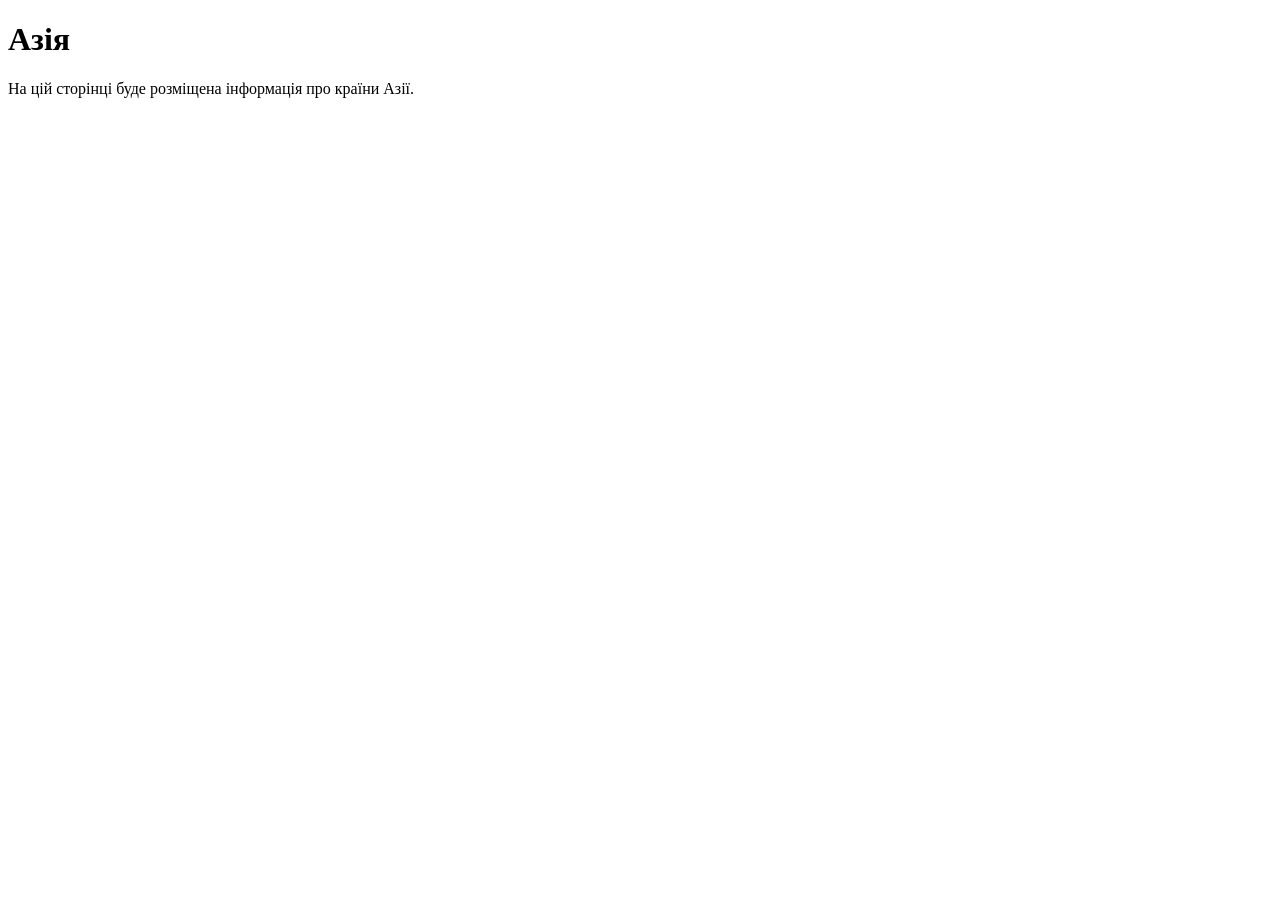
==== asia.html @ a2575bd5 "First version - Explore The World" ====
<!DOCTYPE html>
<html lang="uk">
<head>
    <meta charset="UTF-8">
    <title>Explore The World - Азія</title>
</head>
<body>

<h1>Азія</h1>

<p>На цій сторінці буде розміщена інформація про країни Азії.</p>

</body>
</html>
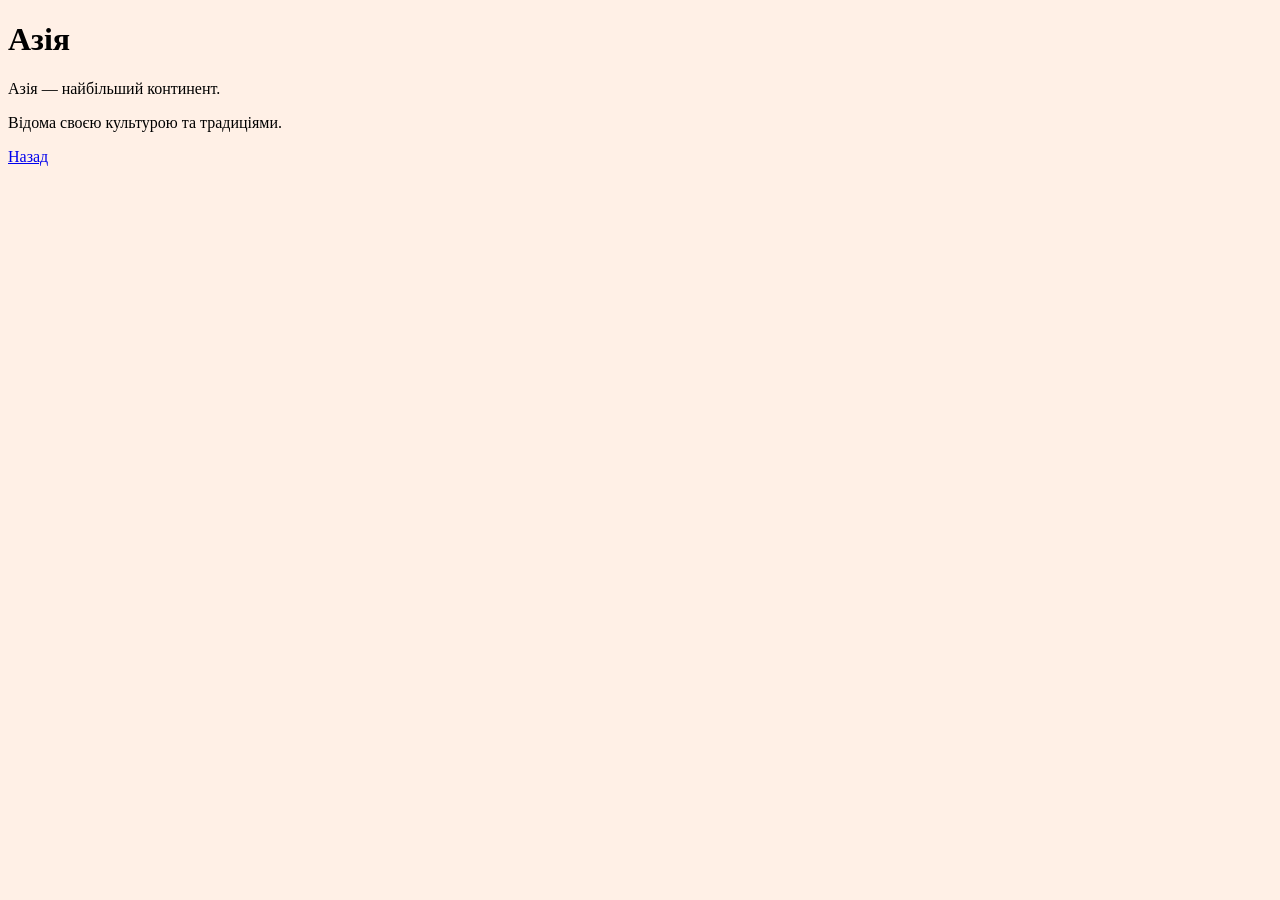
==== commit 772361f8: "Lab 2 - HTML elements added" ====
--- a/asia.html
+++ b/asia.html
@@ -2,13 +2,16 @@
 <html lang="uk">
 <head>
     <meta charset="UTF-8">
-    <title>Explore The World - Азія</title>
+    <title>Азія</title>
 </head>
-<body>
+<body bgcolor="#fff0e6">
 
 <h1>Азія</h1>
 
-<p>На цій сторінці буде розміщена інформація про країни Азії.</p>
+<p>Азія — найбільший континент.</p>
+<p>Відома своєю культурою та традиціями.</p>
+
+<a href="index.html">Назад</a>
 
 </body>
 </html>
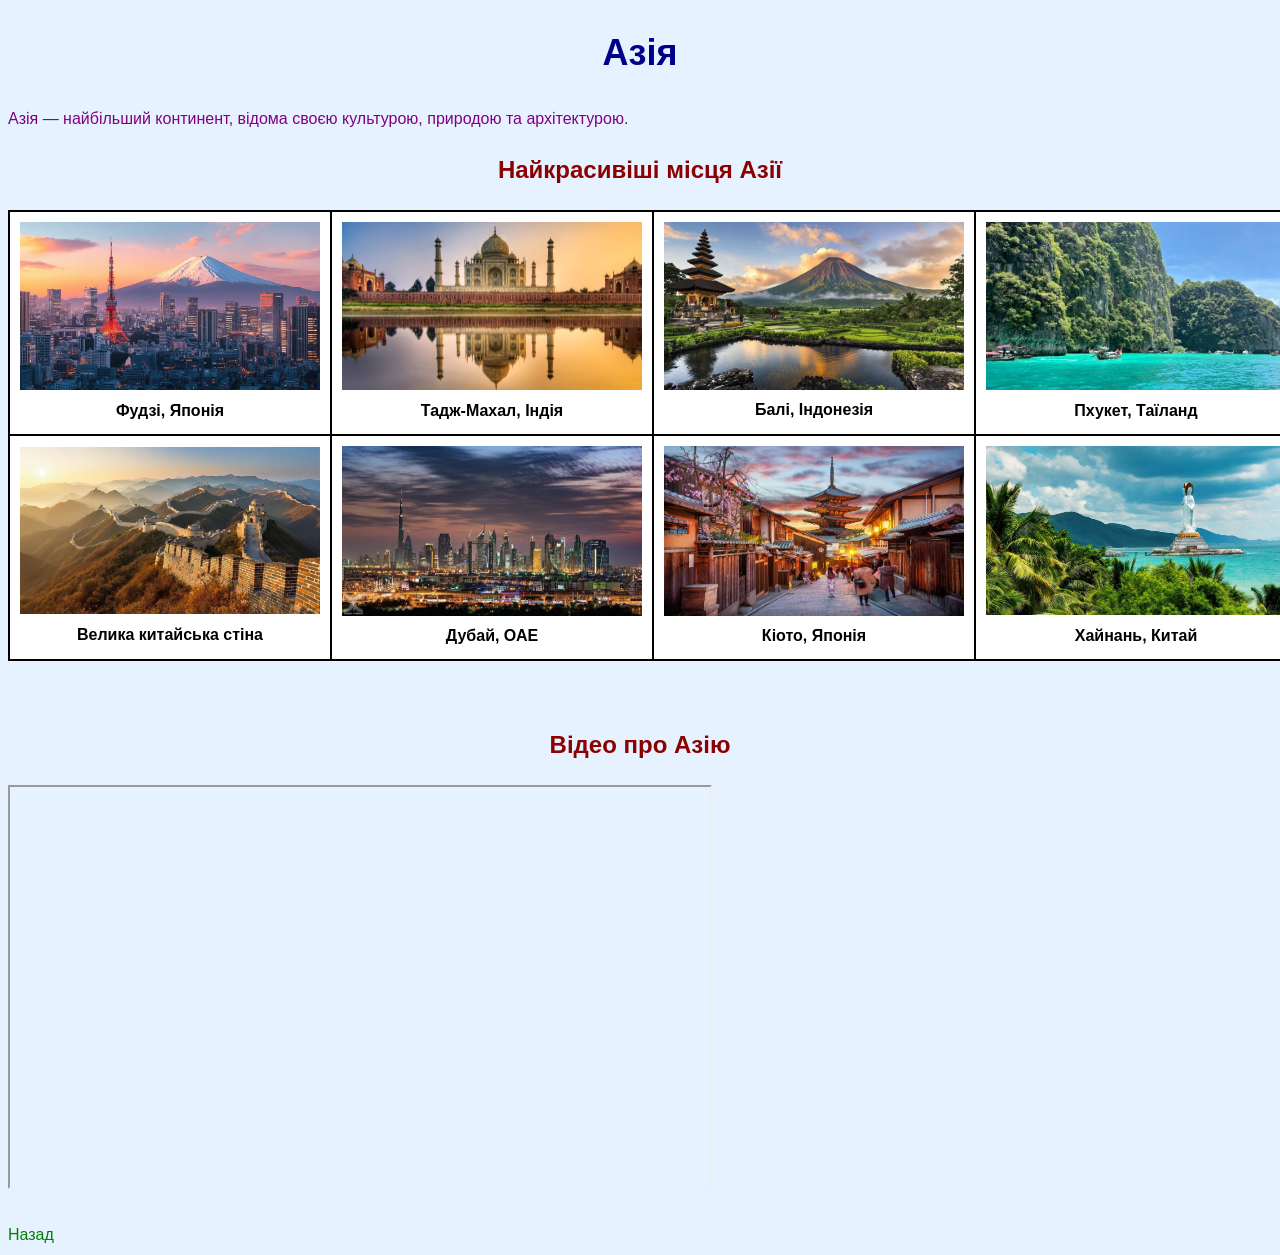
==== commit a614e212: "Lab 3: added CSS styles, selectors, tables" ====
--- a/asia.html
+++ b/asia.html
@@ -3,15 +3,77 @@
 <head>
     <meta charset="UTF-8">
     <title>Азія</title>
+
+    <link rel="stylesheet" href="style.css">
 </head>
-<body bgcolor="#fff0e6">
+<body>
 
-<h1>Азія</h1>
+<h1 class="page-title">Азія</h1>
 
-<p>Азія — найбільший континент.</p>
-<p>Відома своєю культурою та традиціями.</p>
+<p style="color: purple;">Азія — найбільший континент, відома своєю культурою, природою та архітектурою.</p>
 
-<a href="index.html">Назад</a>
+<h2 class="section-title">Найкрасивіші місця Азії</h2>
+
+<table class="content-table">
+
+<tr>
+    <td>
+        <img src="images/fuji.jpg" width="300"><br>
+        <b>Фудзі, Японія</b>
+    </td>
+
+    <td>
+        <img src="images/tajmahal.jpg" width="300"><br>
+        <b>Тадж-Махал, Індія</b>
+    </td>
+
+    <td>
+        <img src="images/bali.jpg" width="300"><br>
+        <b>Балі, Індонезія</b>
+    </td>
+
+    <td>
+        <img src="images/phuket.jpg" width="300"><br>
+        <b>Пхукет, Таїланд</b>
+    </td>
+</tr>
+
+<tr>
+    <td>
+        <img src="images/greatwall.jpg" width="300"><br>
+        <b>Велика китайська стіна</b>
+    </td>
+
+    <td>
+        <img src="images/dubai.jpg" width="300" height="170"><br>
+        <b>Дубай, ОАЕ</b>
+    </td>
+
+    <td>
+        <img src="images/kyoto.jpg" width="300" height="170"><br>
+        <b>Кіото, Японія</b>
+    </td>
+
+    <td>
+        <img src="images/khainani.jpg" width="300"><br>
+        <b>Хайнань, Китай</b>
+    </td>
+</tr>
+
+</table>
+
+<br>
+
+<h2 class="section-title">Відео про Азію</h2>
+
+<iframe width="700" height="400"
+src="https://www.youtube.com/embed/EF6yHjpETb8"
+allowfullscreen>
+</iframe>
+
+<br><br>
+
+<a href="index.html" class="nav-link">Назад</a>
 
 </body>
 </html>
--- a/style.css
+++ b/style.css
@@ -0,0 +1,74 @@
+body {
+    background-color: #e6f2ff;
+    font-family: Arial, sans-serif;
+    line-height: 1.6;
+}
+
+.travel-cards {
+    display: flex;
+    justify-content: center;
+    gap: 40px;
+    margin: 20px;
+}
+
+.card {
+    background-color: white;
+    width: 250px;
+    padding: 20px;
+    border-radius: 12px;
+    text-align: center;
+}
+
+.card h3 {
+    color: darkblue;
+}
+
+
+/* Заголовки */
+.page-title {
+    font-size: 36px;
+    color: darkblue;
+    text-align: center;
+}
+
+.section-title {
+    font-size: 24px;
+    color: darkred;
+    text-align: center;
+}
+
+/* Посилання */
+.nav-link {
+    color: green;
+    text-decoration: none;
+}
+
+/* Виділений текст */
+.text-highlight {
+    color: orange;
+    font-weight: bold;
+}
+
+/* Унікальний ID */
+#main-header {
+    font-size: 40px;
+}
+
+/* Таблиці */
+.content-table {
+    border-collapse: collapse;
+    width: 80%;
+    margin: 20px auto;
+    background-color: white;
+}
+
+.content-table th,
+.content-table td {
+    border: 2px solid black;
+    padding: 10px;
+    text-align: center;
+}
+
+.content-table th {
+    background-color: lightblue;
+}
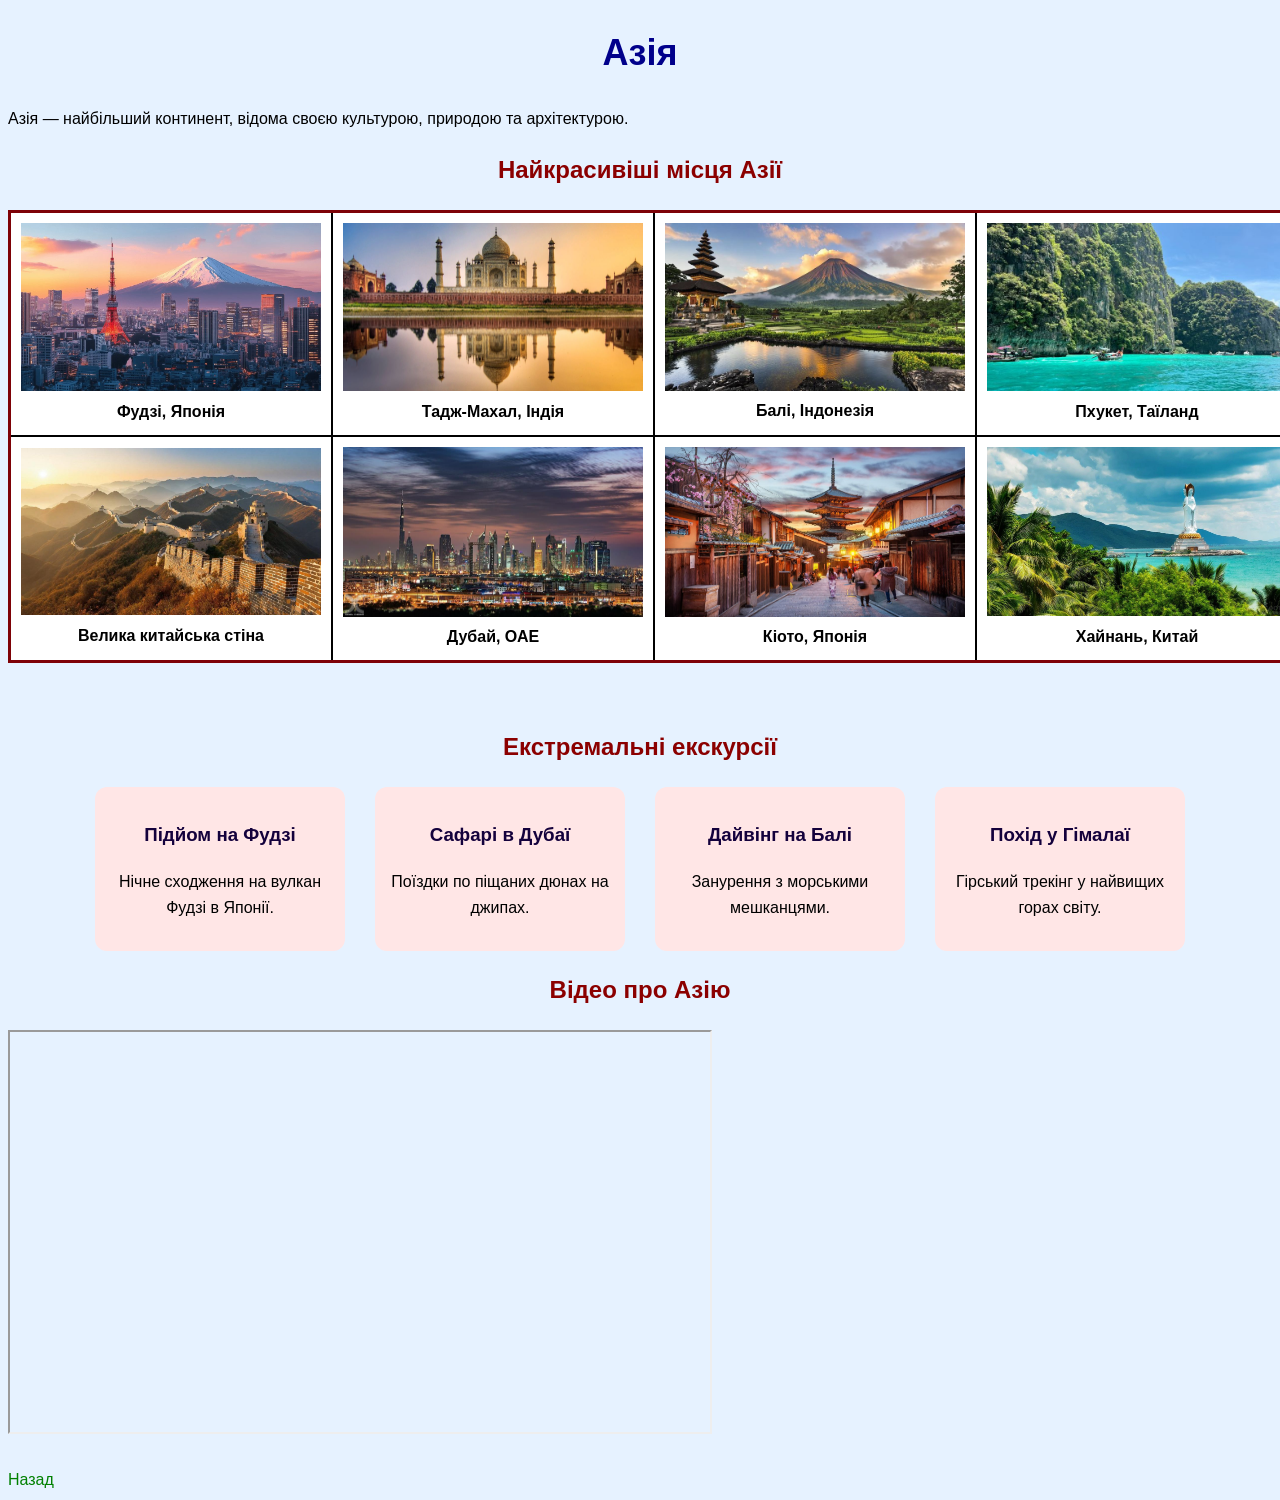
==== commit 4a6d5162: "Lab 4 CSS selectors" ====
--- a/asia.html
+++ b/asia.html
@@ -10,7 +10,7 @@
 
 <h1 class="page-title">Азія</h1>
 
-<p style="color: purple;">Азія — найбільший континент, відома своєю культурою, природою та архітектурою.</p>
+<p>Азія — найбільший континент, відома своєю культурою, природою та архітектурою.</p>
 
 <h2 class="section-title">Найкрасивіші місця Азії</h2>
 
@@ -64,6 +64,32 @@
 
 <br>
 
+<h2 class="section-title">Екстремальні екскурсії</h2>
+
+<div class="extreme-cards">
+
+    <div class="extreme-card">
+        <h3>Підйом на Фудзі</h3>
+        <p>Нічне сходження на вулкан Фудзі в Японії.</p>
+    </div>
+
+    <div class="extreme-card">
+        <h3>Сафарі в Дубаї</h3>
+        <p>Поїздки по піщаних дюнах на джипах.</p>
+    </div>
+
+    <div class="extreme-card">
+        <h3>Дайвінг на Балі</h3>
+        <p>Занурення з морськими мешканцями.</p>
+    </div>
+
+    <div class="extreme-card">
+        <h3>Похід у Гімалаї</h3>
+        <p>Гірський трекінг у найвищих горах світу.</p>
+    </div>
+
+</div>
+
 <h2 class="section-title">Відео про Азію</h2>
 
 <iframe width="700" height="400"
--- a/style.css
+++ b/style.css
@@ -2,6 +2,23 @@
     background-color: #e6f2ff;
     font-family: Arial, sans-serif;
     line-height: 1.6;
+}
+
+/* Контейнер */
+.extreme-cards {
+    display: flex;
+    justify-content: center;
+    gap: 30px;
+    margin: 20px;
+}
+
+/* Картки */
+.extreme-card {
+    background-color: #ffe6e6;
+    width: 220px;
+    padding: 15px;
+    border-radius: 12px;
+    text-align: center;
 }
 
 .travel-cards {
@@ -35,6 +52,15 @@
     font-size: 24px;
     color: darkred;
     text-align: center;
+}
+
+.right-title {
+    text-align: right;
+    margin-right: 20px;
+}
+
+.extreme-card h3 {
+    color: rgb(20, 1, 60);
 }
 
 /* Посилання */
@@ -71,4 +97,59 @@
 
 .content-table th {
     background-color: lightblue;
-}+}
+
+/* Список */
+ul {
+    width: 300px;
+    margin-left: 0 auto;
+    font-size: 18px;
+}
+
+/* Форма */
+form {
+    text-align: right;
+}
+
+input, textarea {
+    width: 300px;
+    padding: 8px;
+    margin: 5px;
+}
+
+button {
+    padding: 10px 20px;
+    background-color: darkblue;
+    color: white;
+    border: none;
+    border-radius: 8px;
+}
+
+/* Факти */
+.facts {
+    width: 60%;
+    margin: 0 auto;
+    background-color: #fff3cd;
+    padding: 15px;
+    border-radius: 10px;
+}
+
+.facts p {
+    margin: 10px 0;
+}
+
+/* Контекстний селектор */
+.card p {
+    color: rgb(58, 57, 57);
+    font-size: 16px;
+}
+
+/* Дочірній селектор */
+.travel-cards > .card {
+    border: 4px solid lightblue;
+}
+
+/* Сусідній селектор */
+h2 + table {
+    border: 3px solid rgb(126, 2, 7);
+}
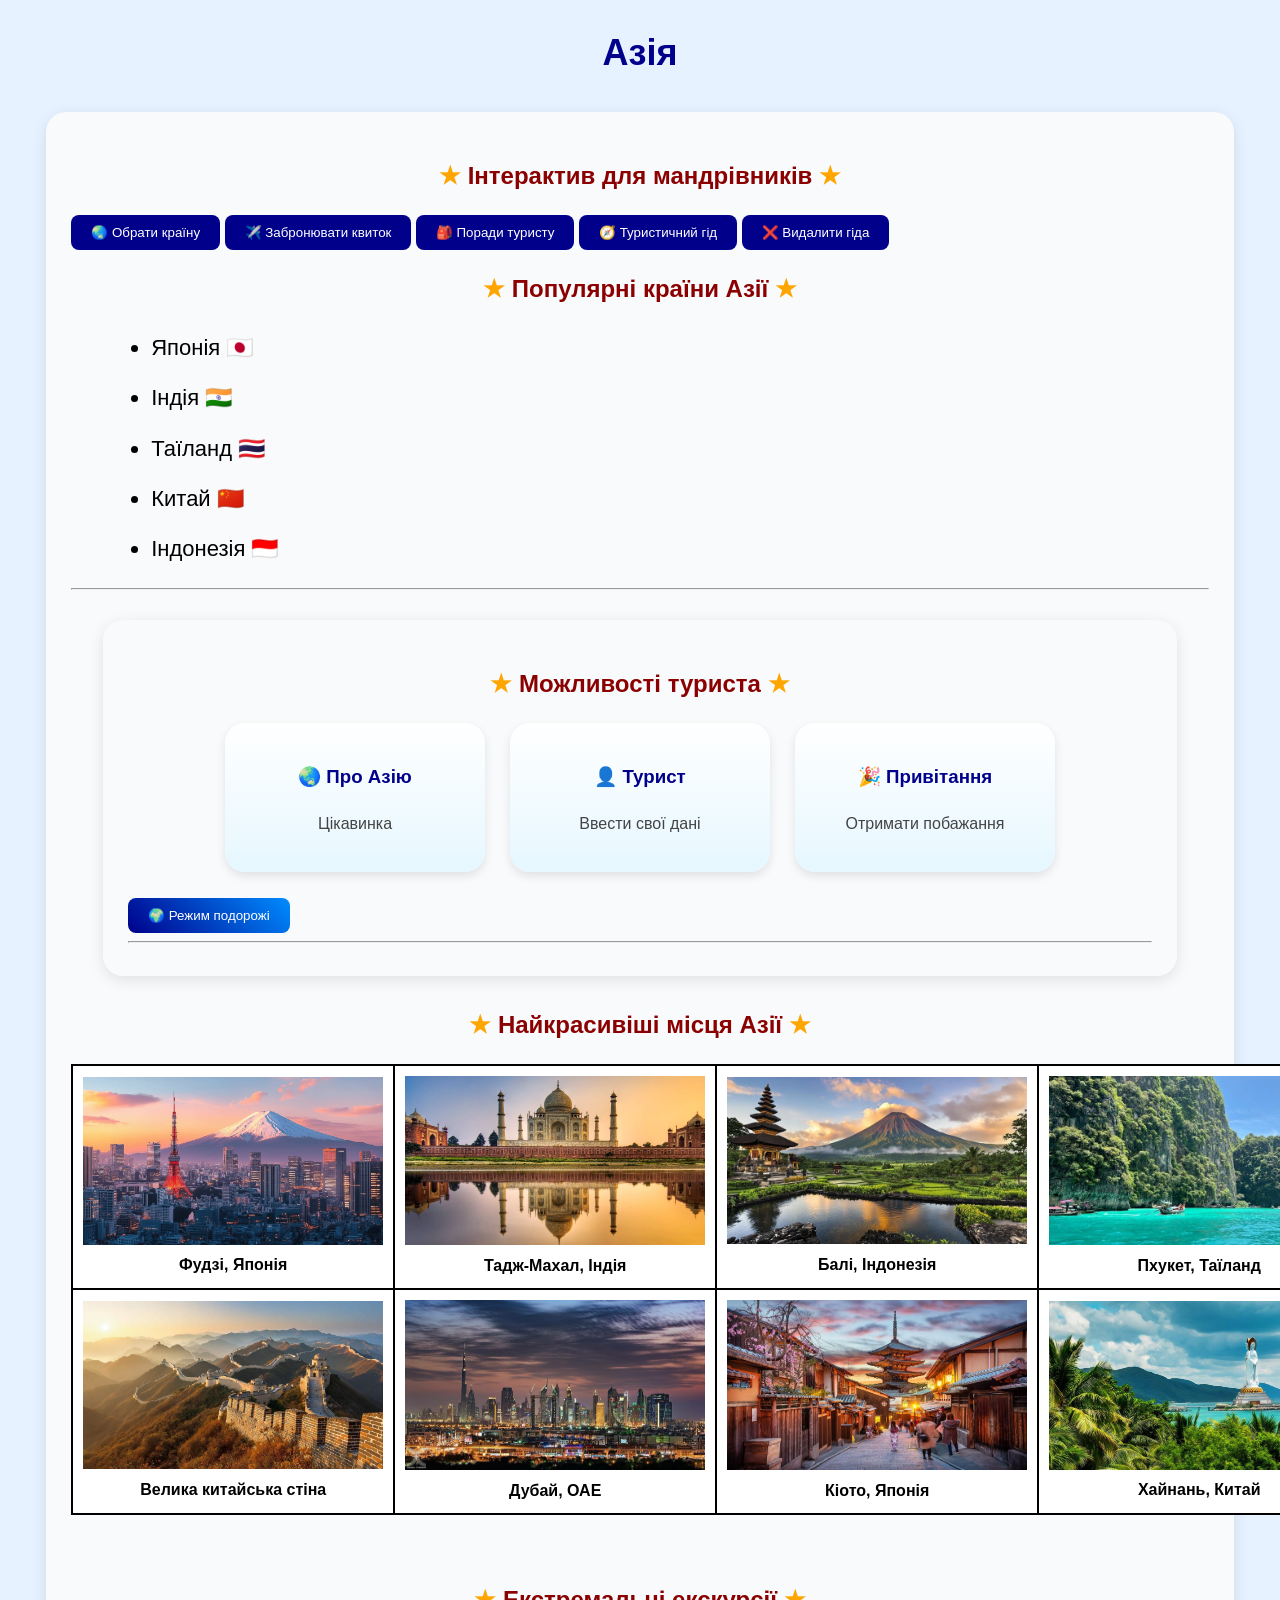
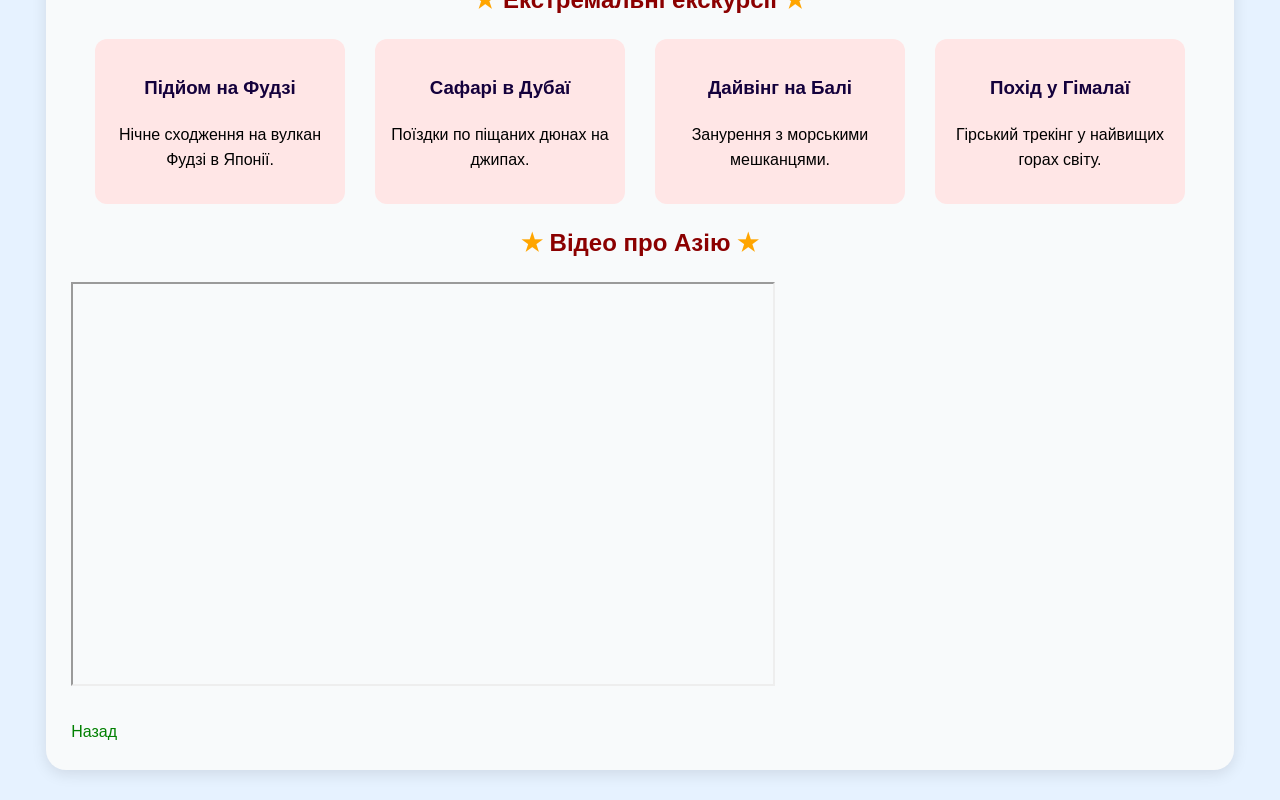
==== commit ed0962e7: "Lab 7 JavaScript events and event delegation" ====
--- a/asia.html
+++ b/asia.html
@@ -10,7 +10,111 @@
 
 <h1 class="page-title">Азія</h1>
 
-<p>Азія — найбільший континент, відома своєю культурою, природою та архітектурою.</p>
+
+<div class="asia-box">
+
+<h2 class="section-title">
+Інтерактив для мандрівників
+</h2>
+
+<div class="asia-buttons">
+
+<button onclick="showCountry()">
+    🌏 Обрати країну
+</button>
+
+<button id="ticketBtn">
+    ✈️ Забронювати квиток
+</button>
+
+<button id="tipsBtn">
+    🎒 Поради туристу
+</button>
+
+<button id="guideBtn">
+    🧭 Туристичний гід
+</button>
+
+<button id="removeGuideBtn">
+    ❌ Видалити гіда
+</button>
+
+</div>
+
+
+
+<h2 class="section-title">
+Популярні країни Азії
+</h2>
+
+<ul id="asia-list">
+
+    <li>Японія 🇯🇵</li>
+    <li>Індія 🇮🇳</li>
+    <li>Таїланд 🇹🇭</li>
+    <li>Китай 🇨🇳</li>
+    <li>Індонезія 🇮🇩</li>
+
+</ul>
+
+<hr>
+
+
+<div class="asia-box">
+
+<h2 class="section-title">
+Можливості туриста
+</h2>
+
+<div id="asia-menu" class="travel-actions">
+
+    <div class="action-card"
+         data-action="background">
+
+        <h3>🌏 Про Азію</h3>
+
+        <p>
+        Цікавинка
+        </p>
+
+    </div>
+
+    <div class="action-card"
+         data-action="dialog">
+
+        <h3>👤 Турист</h3>
+
+        <p>
+        Ввести свої дані
+        </p>
+
+    </div>
+
+    <div class="action-card"
+         data-action="welcome">
+
+        <h3>🎉 Привітання</h3>
+
+        <p>
+        Отримати побажання
+        </p>
+
+    </div>
+
+</div>
+
+<br>
+
+<button
+data-toggle="travel-mode"
+class="travel-mode-btn">
+
+🌍 Режим подорожі
+</button>
+
+<hr>
+
+</div>
 
 <h2 class="section-title">Найкрасивіші місця Азії</h2>
 
@@ -101,5 +205,7 @@
 
 <a href="index.html" class="nav-link">Назад</a>
 
+<script src="script.js"></script>
+
 </body>
 </html>
--- a/style.css
+++ b/style.css
@@ -12,6 +12,14 @@
     margin: 20px;
 }
 
+/* Контейнер турів */
+.tour-cards {
+    display: flex;
+    justify-content: center;
+    gap: 30px;
+    margin: 30px;
+}
+
 /* Картки */
 .extreme-card {
     background-color: #ffe6e6;
@@ -40,6 +48,29 @@
     color: darkblue;
 }
 
+/* Картка тур Європою */
+.tour-card {
+    position: relative;
+    background: #ffffff;
+    width: 250px;
+    padding: 20px;
+    border-radius: 12px;
+    text-align: center;
+    border: 3px solid rgb(81, 180, 205);
+}
+
+/* Бейдж */
+.ribbon {
+    position: absolute;
+    top: 10px;
+    left: -10px;
+    background: red;
+    color: white;
+    padding: 5px 15px;
+    font-size: 12px;
+    transform: rotate(-20deg);
+    border-radius: 5px;
+}
 
 /* Заголовки */
 .page-title {
@@ -63,10 +94,38 @@
     color: rgb(20, 1, 60);
 }
 
+/* Псевдоелементи для заголовків */
+.section-title::before {
+    content: "★ ";
+    color: orange;
+}
+
+.section-title::after {
+    content: " ★";
+    color: orange;
+}
+
 /* Посилання */
 .nav-link {
     color: green;
     text-decoration: none;
+}
+
+/* Псевдокласи для посилань */
+.nav-link:link {
+    color: green;
+}
+
+.nav-link:visited {
+    color: purple;
+}
+
+.nav-link:hover {
+    color: orange;
+}
+
+.nav-link:active {
+    color: red;
 }
 
 /* Виділений текст */
@@ -149,7 +208,161 @@
     border: 4px solid lightblue;
 }
 
-/* Сусідній селектор */
-h2 + table {
-    border: 3px solid rgb(126, 2, 7);
-}
+
+
+/* Секції */
+.asia-box {
+
+    background: rgb(248, 250, 251);
+
+    width: 90%;
+
+    margin: 30px auto;
+
+    padding: 25px;
+
+    border-radius: 20px;
+
+    box-shadow: 0 4px 15px rgba(0,0,0,0.1);
+}
+
+
+
+/* Картки меню */
+.travel-actions {
+
+    display: flex;
+
+    justify-content: center;
+
+    gap: 25px;
+
+    flex-wrap: wrap;
+}
+
+
+/* Одна картка */
+.action-card {
+
+    width: 220px;
+
+    background: linear-gradient(
+        to bottom,
+        white,
+        #e6f7ff
+    );
+
+    padding: 20px;
+
+    border-radius: 20px;
+
+    text-align: center;
+
+    cursor: pointer;
+
+    transition: 0.3s;
+
+    box-shadow: 0 4px 10px rgba(0,0,0,0.1);
+}
+
+
+/* Hover ефект */
+.action-card:hover {
+
+    transform: translateY(-8px);
+
+    background: linear-gradient(
+        to bottom,
+        #dff6ff,
+        #bde8ff
+    );
+}
+
+
+/* Заголовок картки */
+.action-card h3 {
+
+    color: darkblue;
+}
+
+
+/* Текст картки */
+.action-card p {
+
+    color: #444;
+}
+
+
+
+/* Список країн */
+#asia-list {
+
+    width: 300px;
+
+    margin-left: 40px;
+
+    font-size: 22px;
+}
+
+#asia-list li {
+
+    margin: 15px 0;
+
+    cursor: pointer;
+
+    transition: 0.3s;
+}
+
+
+/* Активна країна */
+
+.active-country {
+
+    background: gold;
+
+    color: darkblue;
+
+    font-weight: bold;
+
+    padding: 8px;
+
+    border-radius: 10px;
+}
+
+
+
+/* Режим подорожі */
+.travel-mode {
+
+    background: linear-gradient(
+        to bottom,
+        #dff6ff,
+        #b8e4ff
+    );
+}
+
+
+/* Кнопка режиму */
+.travel-mode-btn {
+
+    background: linear-gradient(
+        45deg,
+        darkblue,
+        rgb(0, 140, 255)
+    );
+
+    transition: 0.3s;
+}
+
+
+/* Hover кнопки */
+.travel-mode-btn:hover {
+
+    transform: scale(1.05);
+
+    background: linear-gradient(
+        45deg,
+        orange,
+        rgb(255, 140, 0)
+    );
+}
